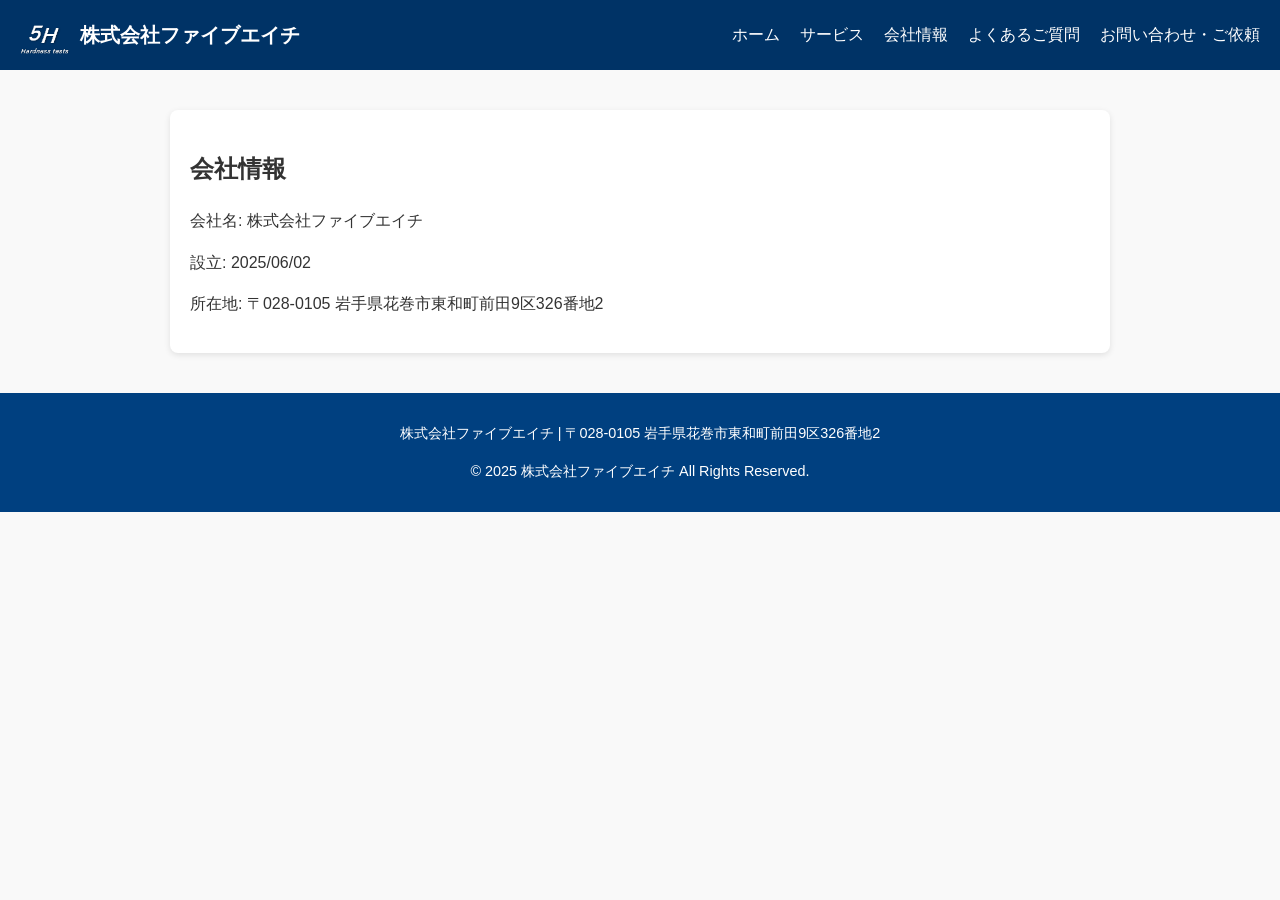
==== about.html @ 9cb177e5 "スマホ・タブレット表示に対応 (レスポンシブ化)" ====
<!doctype html>
<html lang="ja">
  <head>
    <meta charset="UTF-8" />
    <meta name="viewport" content="width=device-width, initial-scale=1.0" />
    <title>株式会社ファイブエイチ - 会社情報</title>
    <meta
      name="description"
      content="株式会社ファイブエイチの会社情報ページです。所在地や設立日などの基本情報を掲載しています。"
    />
    <link rel="icon" href="images/favicon.png" type="image/png" />
    <link rel="stylesheet" href="css/style.css" />
  </head>
  <body>
    <header class="site-header">
      <a href="index.html" class="logo-link">
        <img src="images/logo_white.png" alt="株式会社ファイブエイチ ロゴ" class="logo" />
        <span class="company-name">株式会社ファイブエイチ</span>
      </a>

      <nav class="main-nav">
        <ul>
          <li><a href="index.html">ホーム</a></li>
          <li><a href="services.html">サービス</a></li>
          <li><a href="about.html">会社情報</a></li>
          <li><a href="faq.html">よくあるご質問</a></li>
          <li><a href="contact.html">お問い合わせ・ご依頼</a></li>
        </ul>
      </nav>

      <!-- ハンバーガーボタン -->
      <div class="hamburger">
        <span></span>
        <span></span>
        <span></span>
      </div>
    </header>

    <section id="about">
      <h2>会社情報</h2>
      <p>会社名: 株式会社ファイブエイチ</p>
      <p>設立: 2025/06/02</p>
      <p>所在地: 〒028-0105 岩手県花巻市東和町前田9区326番地2</p>
    </section>

    <script>
      const hamburger = document.querySelector(".hamburger");
      const mainNav = document.querySelector(".main-nav");

      hamburger.addEventListener("click", () => {
        mainNav.classList.toggle("active");
      });
    </script>

    <footer>
      <p>株式会社ファイブエイチ | 〒028-0105 岩手県花巻市東和町前田9区326番地2</p>
      <p>© 2025 株式会社ファイブエイチ All Rights Reserved.</p>
    </footer>
  </body>
</html>
---- css/style.css ----
/* 全体設定 */
body {
  font-family: "Noto Sans JP", sans-serif;
  margin: 0;
  padding: 0;
  line-height: 1.6;
  color: #333;
  background-color: #f9f9f9;
}

/* ヘッダーとナビゲーション */
.site-header {
  display: flex;
  justify-content: space-between;
  align-items: center;
  padding: 10px 20px;
  background-color: #003366; /* ヘッダー色 */
  color: #fff;

  position: sticky;
  top: 0;
  z-index: 1000;
}

.logo-link {
  display: flex;
  align-items: center;
  text-decoration: none;
  color: #fff;
}

.logo {
  width: 50px; /* ロゴのサイズ */
  height: auto;
  margin-right: 10px;
}

.company-name {
  font-size: 20px;
  font-weight: bold;
}

@media (max-width: 768px) {
  .company-name {
    font-size: 18px;
  }
}

/* ナビゲーション */
.main-nav ul {
  display: flex;
  list-style: none;
  margin: 0;
  padding: 0;
  gap: 20px;
}

.main-nav a {
  color: #fff;
  text-decoration: none;
  font-weight: 500;
  transition: color 0.3s;
}

.main-nav a:hover {
  color: #ffd700;
}

/* ハンバーガーボタン初期状態（非表示） */
.hamburger {
  display: none;
  flex-direction: column;
  gap: 5px;
  cursor: pointer;
}

.hamburger span {
  display: block;
  width: 25px;
  height: 3px;
  background-color: #fff;
}

@media (max-width: 768px) {
  /* メニューは非表示にする */
  .main-nav {
    display: none;
    position: absolute;
    top: 60px; /* ヘッダー下に表示 */
    right: 20px;
    background-color: #003366;
    padding: 10px 15px;
    border-radius: 5px;
    flex-direction: column;
  }

  .main-nav ul {
    flex-direction: column;
    gap: 10px;
  }

  /* ハンバーガーを表示 */
  .hamburger {
    display: flex;
  }

  /* メニューを開いたとき */
  .main-nav.active {
    display: flex;
  }
}

/* =====================
   ホーム
===================== */
/* ヒーローセクション */
.hero {
  position: relative;
  background-color: #001a33; /* ロゴに合う濃い色 */
  background-image: url("../images/background.jpg");
  background-size: cover;
  background-position: center;
  background-repeat: no-repeat;

  padding: 100px 20px;
  color: white;
  text-align: center;

  opacity: 0; /* 初期は透明 */
  transition: opacity 1s ease;
}

/* 表示後 */
.hero.show {
  opacity: 1;
}

/* 黒い半透明レイヤー */
.hero::before {
  content: "";
  position: absolute;
  inset: 0;
  background: rgba(0, 0, 0, 0.4);
}

/* 文字を前面に */
.hero > * {
  position: relative;
  z-index: 1;
}

.hero h1 {
  font-size: 2em;
  margin-bottom: 10px;
}

.hero p {
  font-size: 1em;
}

.hero-header {
  display: flex;
  justify-content: center; /* 中央揃え */
  align-items: center; /* 縦中央揃え */
  gap: 15px; /* ロゴと文字の間隔 */
  margin-bottom: 20px;
}

.hero-company-name {
  color: white;
  text-shadow: 0 2px 8px rgba(0, 0, 0, 0.6);
}

@media (max-width: 768px) {
  .hero h1.hero-company-name {
    font-size: 20px;
  }

  .hero-logo {
    width: 60px;
  }

  .hero h2 {
    font-size: 16px;
  }

  .hero p {
    font-size: 14px;
  }
}

/* ニュースセクション */
.news {
  max-width: 900px;
  margin: 40px auto;
  padding: 20px;
  background-color: white;
  border-radius: 8px;
  box-shadow: 0 2px 6px rgba(0, 0, 0, 0.1);
}

/* =====================
   サービス
===================== */
/* ページ全体のラッパー */
.page-wrapper {
  width: 100%;
  max-width: 1200px; /* PC最大幅 */
  margin: 0 auto; /* 中央寄せ */
  padding: 0 15px; /* 左右の余白 */
  box-sizing: border-box; /* paddingを幅に含める */
}

#services h2 {
  text-align: center;
  font-size: 28px;
  margin-bottom: 20px;
  font-weight: bold;
  color: #003366;
}

/* サービスカード */
.services-container {
  display: flex;
  justify-content: center;
  gap: 20px;
  margin: 20px 0;
}

.service-card {
  background-color: white;
  padding: 20px;
  border-radius: 8px;
  width: 280px;
  text-align: center;
  box-shadow: 0 2px 6px rgba(0, 0, 0, 0.1);
  cursor: pointer;
  border: 2px solid transparent; /* 枠は透明で初期化。activeになったときにborderが追加されても、カードサイズが変わらず上下にズレないようにする */
  transition:
    transform 0.2s ease,
    box-shadow 0.2s ease,
    border 0.2s ease;
}

.service-card:hover {
  transform: translateY(-5px);
  box-shadow: 0 4px 12px rgba(0, 0, 0, 0.2);
}

.service-card.active {
  border: 2px solid #004080;
  background-color: #f0f8ff;
}

.service-row {
  display: flex;
  align-items: center;
  gap: 14px;
}

.service-icon {
  font-size: 26px;
  width: 32px;
  text-align: center;
}

.service-card h3 {
  margin: 0;
  font-size: 18px;
}

@media (max-width: 768px) {
  .services-container {
    flex-direction: column; /* 縦並び */
    gap: 15px; /* 上下間隔 */
    align-items: center; /* 中央寄せ */
  }

  .service-card {
    width: 90%; /* 横幅を画面に合わせる */
    max-width: 320px; /* 小さいスマホでも横幅制限 */
  }
}

#details-wrapper {
  position: relative;
  width: 100%;
  max-width: 1000px;
  min-height: 100px;
  overflow: hidden;
  margin: 20px auto;
  border-radius: 8px;
  background-color: #e6f0ff;
}

@media (max-width: 768px) {
  #details-wrapper {
    min-height: 200px;
  }
}

.service-detail {
  position: absolute;
  width: 100%;
  opacity: 0;
  transform: translateY(-50%) translateX(100%);
  transition: all 0.6s ease;
  top: 50%;
  left: 0;
  text-align: center;
}

.service-detail.active {
  opacity: 1;
  transform: translateY(-50%) translateX(0);
  z-index: 2;
}

.service-detail.exit {
  opacity: 0;
  transform: translateY(-50%) translateX(-100%);
  z-index: 1;
}

.service-detail p {
  font-size: 17px;
  line-height: 1.8;
  font-weight: 500;
}

.indicator-container {
  text-align: center;
  margin-top: 10px;
}

.indicator {
  display: inline-block;
  width: 12px;
  height: 12px;
  margin: 0 6px;
  background-color: #ccc;
  border-radius: 50%;
  cursor: pointer;
  transition: background-color 0.3s;
}

.indicator.active {
  background-color: #004080;
}

/* 検証範囲テーブル */
.verification-range {
  margin-top: 60px;
}

.verification-range h3 {
  text-align: center;
  font-size: 24px;
  color: #003366;
  margin-bottom: 10px;
}

.verification-range .note {
  text-align: center;
  margin-bottom: 20px;
  color: #555;
}

.table-wrapper {
  width: 100%;
  margin: 30px auto; /* 中央寄せ */
  overflow-x: auto; /* スマホ対応 */
}

.range-table {
  width: 100%;
  border-collapse: collapse;
  background: white;
  box-shadow: 0 2px 6px rgba(0, 0, 0, 0.1);
}

.range-table th,
.range-table td {
  border: 1px solid #ddd;
  padding: 10px;
  font-size: 14px;
}

.range-table th {
  background: #003366;
  color: white;
  text-align: center;
}

.range-table td {
  vertical-align: middle;
}

.range-table tr:nth-child(even) {
  background: #f7f9fc;
}

/* =====================
   会社情報
===================== */
#about {
  max-width: 900px;
  margin: 40px auto;
  padding: 20px;
  background-color: white;
  border-radius: 8px;
  box-shadow: 0 2px 6px rgba(0, 0, 0, 0.1);
}

/* =====================
   よくあるご質問
===================== */
.faq-page {
  max-width: 900px;
  margin: 0 auto;
  padding: 40px 20px;
}

.faq-page h1 {
  text-align: center;
  margin-bottom: 40px;
  color: #003366;
}

.faq-item {
  margin-bottom: 30px;
  padding: 20px;
  border-left: 4px solid #003366;
  background: #f8f9fb;
  border-radius: 6px;
}

.faq-item h2 {
  font-size: 18px;
  margin-bottom: 10px;
  color: #003366;
}

.faq-item p {
  line-height: 1.7;
}

/* =====================
   お問い合わせ・ご依頼
===================== */
#contact {
  max-width: 900px;
  margin: 40px auto;
  padding: 20px;
  background-color: white;
  border-radius: 8px;
  box-shadow: 0 2px 6px rgba(0, 0, 0, 0.1);
}

#contact iframe {
  width: 100%;
  border: none;
}

.contact-btn {
  display: inline-block;
  padding: 10px 20px;
  background-color: #003366;
  color: #fff;
  border-radius: 5px;
  text-decoration: none;
  font-weight: bold;
  transition: background-color 0.3s;
}

.contact-btn:hover {
  background-color: #0055aa;
}

/* フッター */
footer {
  background-color: #004080;
  color: white;
  text-align: center;
  padding: 15px 10px;
  font-size: 0.9em;
  margin-top: 40px;
}
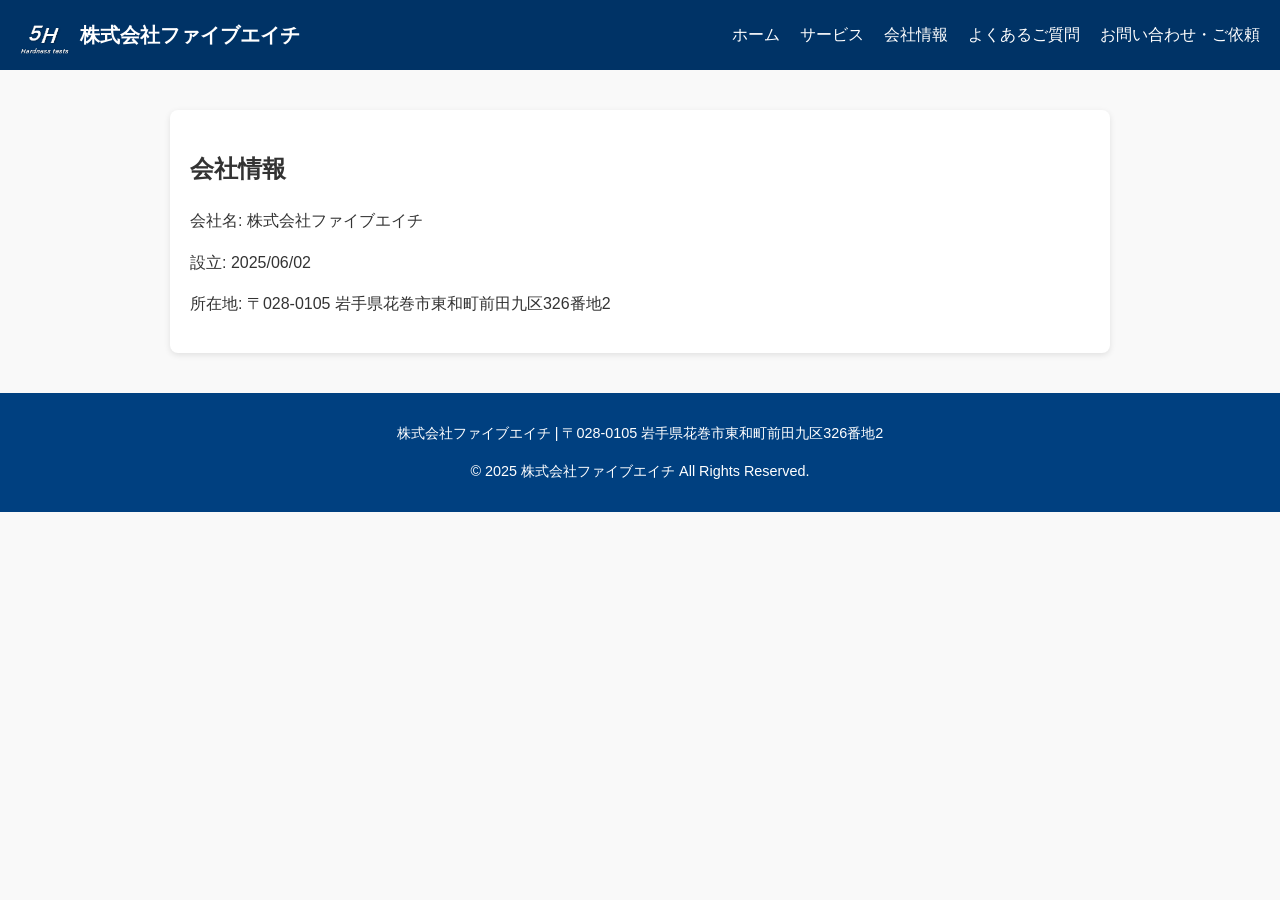
==== commit a5cee43b: "住所を修正" ====
--- a/about.html
+++ b/about.html
@@ -40,7 +40,7 @@
       <h2>会社情報</h2>
       <p>会社名: 株式会社ファイブエイチ</p>
       <p>設立: 2025/06/02</p>
-      <p>所在地: 〒028-0105 岩手県花巻市東和町前田9区326番地2</p>
+      <p>所在地: 〒028-0105 岩手県花巻市東和町前田九区326番地2</p>
     </section>
 
     <script>
@@ -53,7 +53,7 @@
     </script>
 
     <footer>
-      <p>株式会社ファイブエイチ | 〒028-0105 岩手県花巻市東和町前田9区326番地2</p>
+      <p>株式会社ファイブエイチ | 〒028-0105 岩手県花巻市東和町前田九区326番地2</p>
       <p>© 2025 株式会社ファイブエイチ All Rights Reserved.</p>
     </footer>
   </body>
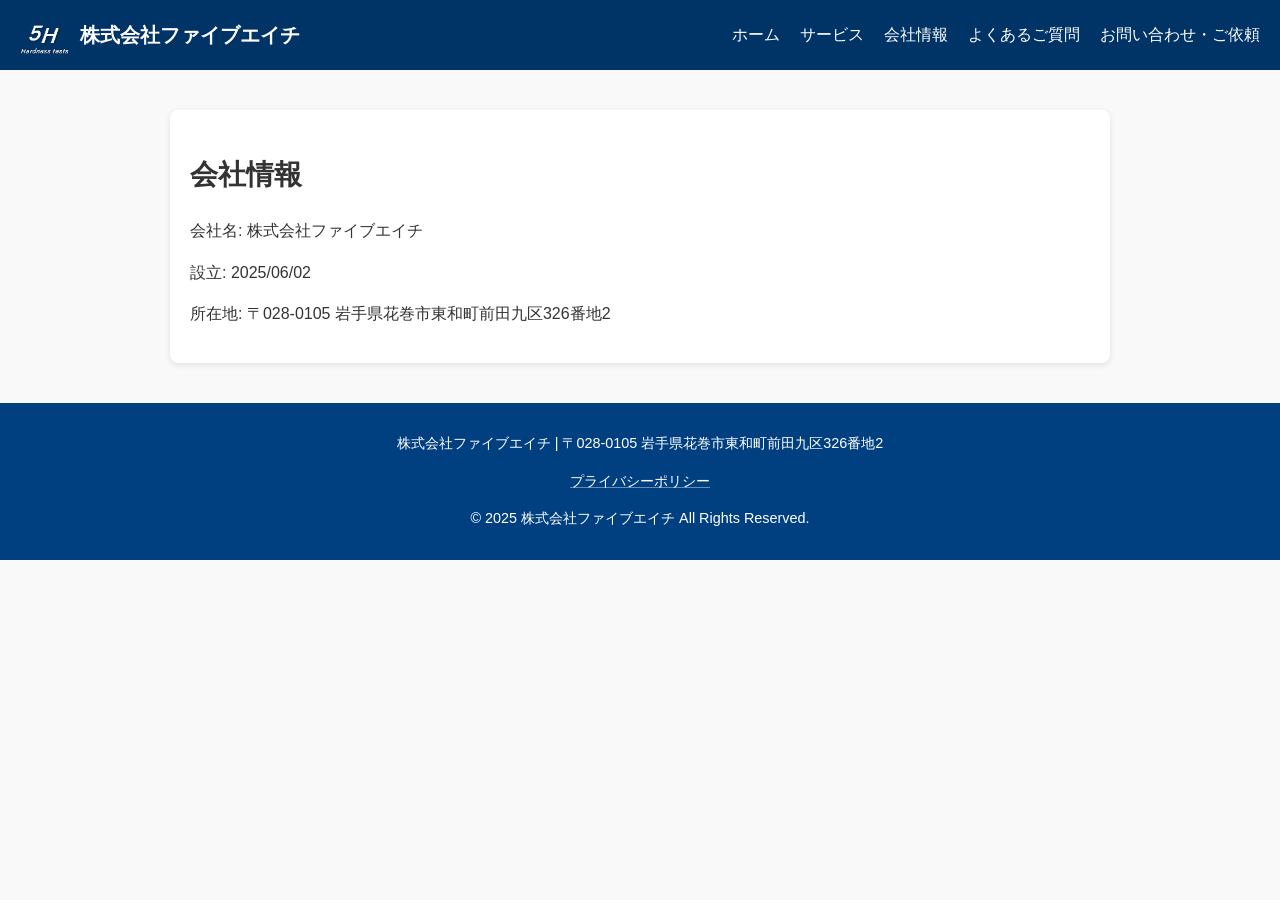
==== commit dd32448f: "プライバシーポリシーページを追加、見出しフォントサイズを統一" ====
--- a/about.html
+++ b/about.html
@@ -37,7 +37,7 @@
     </header>
 
     <section id="about">
-      <h2>会社情報</h2>
+      <h1>会社情報</h1>
       <p>会社名: 株式会社ファイブエイチ</p>
       <p>設立: 2025/06/02</p>
       <p>所在地: 〒028-0105 岩手県花巻市東和町前田九区326番地2</p>
@@ -54,6 +54,9 @@
 
     <footer>
       <p>株式会社ファイブエイチ | 〒028-0105 岩手県花巻市東和町前田九区326番地2</p>
+      <p>
+        <a href="privacy.html">プライバシーポリシー</a>
+      </p>
       <p>© 2025 株式会社ファイブエイチ All Rights Reserved.</p>
     </footer>
   </body>
--- a/css/style.css
+++ b/css/style.css
@@ -127,7 +127,7 @@
   text-align: center;
 
   opacity: 0; /* 初期は透明 */
-  transition: opacity 1s ease;
+  transition: opacity 1.5s ease;
 }
 
 /* 表示後 */
@@ -166,9 +166,44 @@
   margin-bottom: 20px;
 }
 
+.hero-logo {
+  opacity: 0;
+  transform: translateY(-10px); /* 軽く上からフェードイン */
+  transition:
+    opacity 1s ease,
+    transform 1s ease;
+}
+
+.hero-logo.show {
+  opacity: 1;
+  transform: translateY(0);
+}
+
 .hero-company-name {
   color: white;
   text-shadow: 0 2px 8px rgba(0, 0, 0, 0.6);
+  opacity: 0;
+  transition:
+    opacity 1s ease,
+    transform 1s ease;
+}
+
+.hero-company-name.show {
+  opacity: 1;
+  transform: translateY(0);
+}
+
+.hero-text {
+  opacity: 0;
+  transform: translateX(30px); /* 右からスタート */
+  transition:
+    opacity 1s ease,
+    transform 1s ease;
+}
+
+.hero-text.show {
+  opacity: 1;
+  transform: translateX(0);
 }
 
 @media (max-width: 768px) {
@@ -211,7 +246,7 @@
   box-sizing: border-box; /* paddingを幅に含める */
 }
 
-#services h2 {
+#services h1 {
   text-align: center;
   font-size: 28px;
   margin-bottom: 20px;
@@ -412,6 +447,12 @@
   box-shadow: 0 2px 6px rgba(0, 0, 0, 0.1);
 }
 
+#about h1 {
+  font-size: 28px;
+  margin-bottom: 20px;
+  color: #333;
+}
+
 /* =====================
    よくあるご質問
 ===================== */
@@ -457,9 +498,10 @@
   box-shadow: 0 2px 6px rgba(0, 0, 0, 0.1);
 }
 
-#contact iframe {
-  width: 100%;
-  border: none;
+#contact h1 {
+  font-size: 28px;
+  margin-bottom: 20px;
+  color: #333;
 }
 
 .contact-btn {
@@ -477,6 +519,33 @@
   background-color: #0055aa;
 }
 
+/* =====================
+   プライバシーポリシー
+===================== */
+#privacy {
+  max-width: 900px;
+  margin: 40px auto;
+  padding: 20px;
+  background-color: white;
+  border-radius: 8px;
+  box-shadow: 0 2px 6px rgba(0, 0, 0, 0.1);
+}
+
+#privacy h1 {
+  font-size: 28px;
+  margin-bottom: 20px;
+  color: #333;
+}
+
+#privacy h2 {
+  font-size: 20px;
+  margin-top: 30px;
+  margin-bottom: 10px;
+  color: #003366;
+  border-left: 4px solid #003366;
+  padding-left: 10px;
+}
+
 /* フッター */
 footer {
   background-color: #004080;
@@ -486,3 +555,15 @@
   font-size: 0.9em;
   margin-top: 40px;
 }
+
+footer a {
+  color: white;
+  text-decoration: underline;
+  text-decoration-color: rgba(255, 255, 255, 0.4);
+  transition: 0.3s;
+}
+
+footer a:hover {
+  color: #ffd700;
+  text-decoration-color: #ffd700;
+}
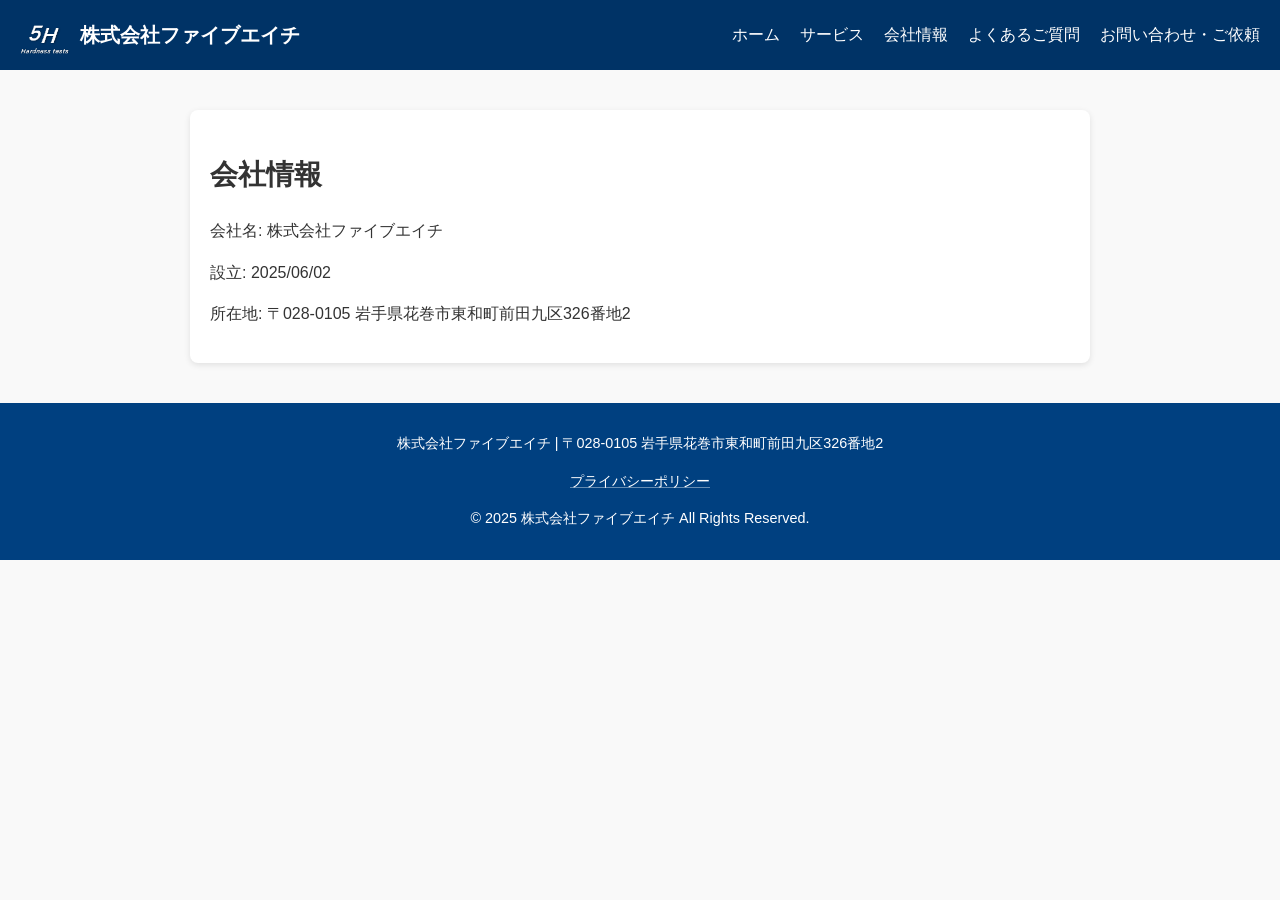
==== commit 2e4a3ca7: "GA4タグを全ページのheadに追加" ====
--- a/about.html
+++ b/about.html
@@ -3,6 +3,19 @@
   <head>
     <meta charset="UTF-8" />
     <meta name="viewport" content="width=device-width, initial-scale=1.0" />
+
+    <!-- Google tag (gtag.js) -->
+    <script async src="https://www.googletagmanager.com/gtag/js?id=G-PSP8LLDEWR"></script>
+    <script>
+      window.dataLayer = window.dataLayer || [];
+      function gtag() {
+        dataLayer.push(arguments);
+      }
+      gtag("js", new Date());
+
+      gtag("config", "G-PSP8LLDEWR");
+    </script>
+
     <title>株式会社ファイブエイチ - 会社情報</title>
     <meta
       name="description"
@@ -43,15 +56,6 @@
       <p>所在地: 〒028-0105 岩手県花巻市東和町前田九区326番地2</p>
     </section>
 
-    <script>
-      const hamburger = document.querySelector(".hamburger");
-      const mainNav = document.querySelector(".main-nav");
-
-      hamburger.addEventListener("click", () => {
-        mainNav.classList.toggle("active");
-      });
-    </script>
-
     <footer>
       <p>株式会社ファイブエイチ | 〒028-0105 岩手県花巻市東和町前田九区326番地2</p>
       <p>
@@ -59,5 +63,7 @@
       </p>
       <p>© 2025 株式会社ファイブエイチ All Rights Reserved.</p>
     </footer>
+
+    <script src="js/menu.js"></script>
   </body>
 </html>
--- a/css/style.css
+++ b/css/style.css
@@ -1,3 +1,9 @@
+*,
+*::before,
+*::after {
+  box-sizing: border-box;
+}
+
 /* 全体設定 */
 body {
   font-family: "Noto Sans JP", sans-serif;
@@ -81,7 +87,7 @@
   background-color: #fff;
 }
 
-@media (max-width: 768px) {
+@media (max-width: 820px) {
   /* メニューは非表示にする */
   .main-nav {
     display: none;
@@ -116,6 +122,7 @@
 /* ヒーローセクション */
 .hero {
   position: relative;
+  overflow: hidden;
   background-color: #001a33; /* ロゴに合う濃い色 */
   background-image: url("../images/background.jpg");
   background-size: cover;
@@ -206,7 +213,7 @@
   transform: translateX(0);
 }
 
-@media (max-width: 768px) {
+@media (max-width: 820px) {
   .hero h1.hero-company-name {
     font-size: 20px;
   }
@@ -243,7 +250,6 @@
   max-width: 1200px; /* PC最大幅 */
   margin: 0 auto; /* 中央寄せ */
   padding: 0 15px; /* 左右の余白 */
-  box-sizing: border-box; /* paddingを幅に含める */
 }
 
 #services h1 {
@@ -257,6 +263,7 @@
 /* サービスカード */
 .services-container {
   display: flex;
+  flex-wrap: wrap;
   justify-content: center;
   gap: 20px;
   margin: 20px 0;
@@ -266,7 +273,8 @@
   background-color: white;
   padding: 20px;
   border-radius: 8px;
-  width: 280px;
+  width: 100%;
+  max-width: 320px;
   text-align: center;
   box-shadow: 0 2px 6px rgba(0, 0, 0, 0.1);
   cursor: pointer;
@@ -282,9 +290,15 @@
   box-shadow: 0 4px 12px rgba(0, 0, 0, 0.2);
 }
 
+/* 
+  スワイプ（タッチ操作）でもカードを浮かせるため
+  active状態にもhover時と同じtransformを適用
+*/
 .service-card.active {
   border: 2px solid #004080;
   background-color: #f0f8ff;
+  transform: translateY(-5px);
+  box-shadow: 0 4px 12px rgba(0, 0, 0, 0.2);
 }
 
 .service-row {
@@ -293,10 +307,24 @@
   gap: 14px;
 }
 
+.service-row h3 {
+  white-space: nowrap;
+}
+
 .service-icon {
-  font-size: 26px;
   width: 32px;
-  text-align: center;
+  height: 32px;
+
+  display: flex;
+  align-items: center; /* 縦中央 */
+  justify-content: center; /* 横中央 */
+}
+
+.service-icon svg {
+  width: 100%;
+  height: 100%;
+  display: block; /* 余計な隙間防止 */
+  fill: #003366;
 }
 
 .service-card h3 {
@@ -337,30 +365,48 @@
 .service-detail {
   position: absolute;
   width: 100%;
-  opacity: 0;
-  transform: translateY(-50%) translateX(100%);
-  transition: all 0.6s ease;
   top: 50%;
   left: 0;
   text-align: center;
+
+  /* 最初は右外に置いておく */
+  transform: translateY(-50%) translateX(100%);
+
+  transition: transform 0.45s cubic-bezier(0.4, 0, 0.2, 1);
 }
 
 .service-detail.active {
-  opacity: 1;
   transform: translateY(-50%) translateX(0);
   z-index: 2;
 }
 
-.service-detail.exit {
-  opacity: 0;
+/* 次へ移動（左へ消える） */
+.service-detail.exit-left {
   transform: translateY(-50%) translateX(-100%);
   z-index: 1;
 }
 
+/* 前へ移動（右へ消える） */
+.service-detail.exit-right {
+  transform: translateY(-50%) translateX(100%);
+  z-index: 1;
+}
+
+/* 左から入るための初期位置 */
+.service-detail.enter-left {
+  transform: translateY(-50%) translateX(-100%);
+}
+
+/* 右から入るための初期位置 */
+.service-detail.enter-right {
+  transform: translateY(-50%) translateX(100%);
+}
+
 .service-detail p {
-  font-size: 17px;
+  padding: 5px;
+  font-size: 16px;
   line-height: 1.8;
-  font-weight: 500;
+  font-weight: bold;
 }
 
 .indicator-container {
@@ -464,6 +510,7 @@
 
 .faq-page h1 {
   text-align: center;
+  font-size: 28px;
   margin-bottom: 40px;
   color: #003366;
 }
